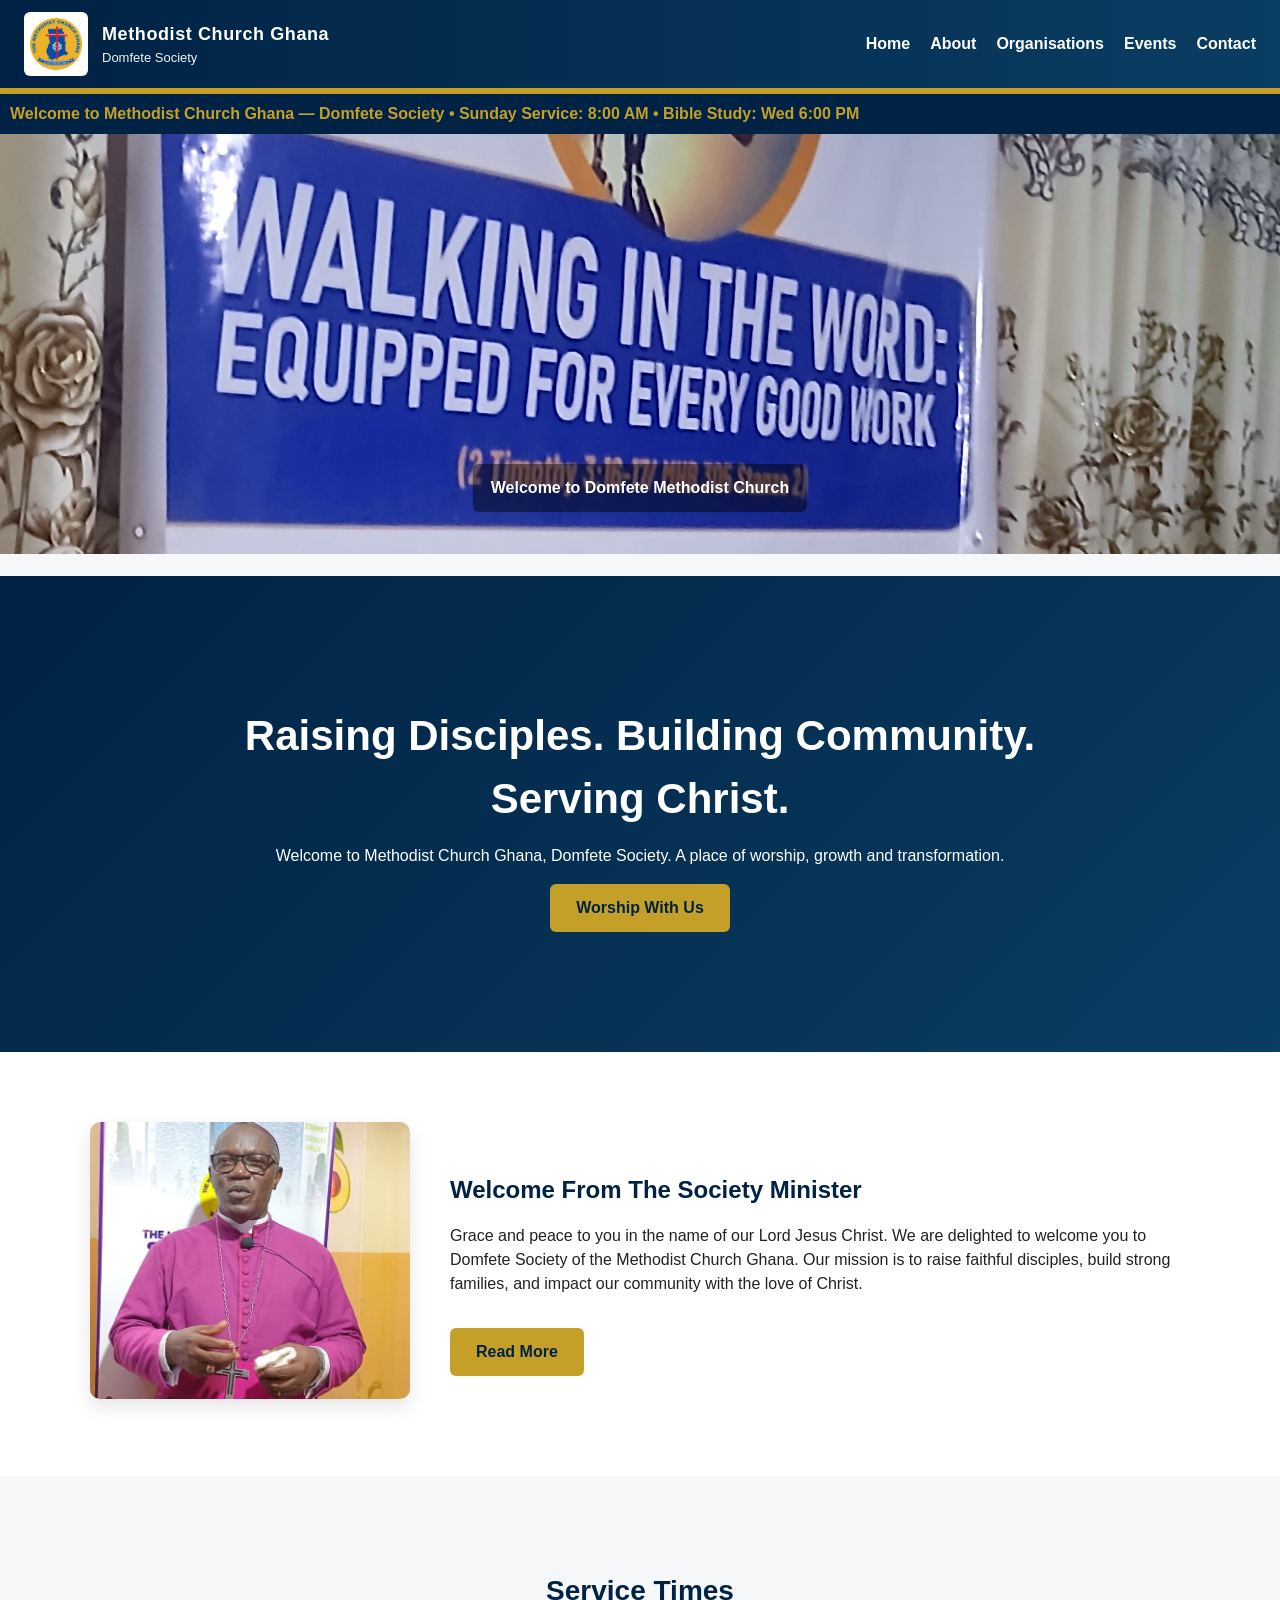
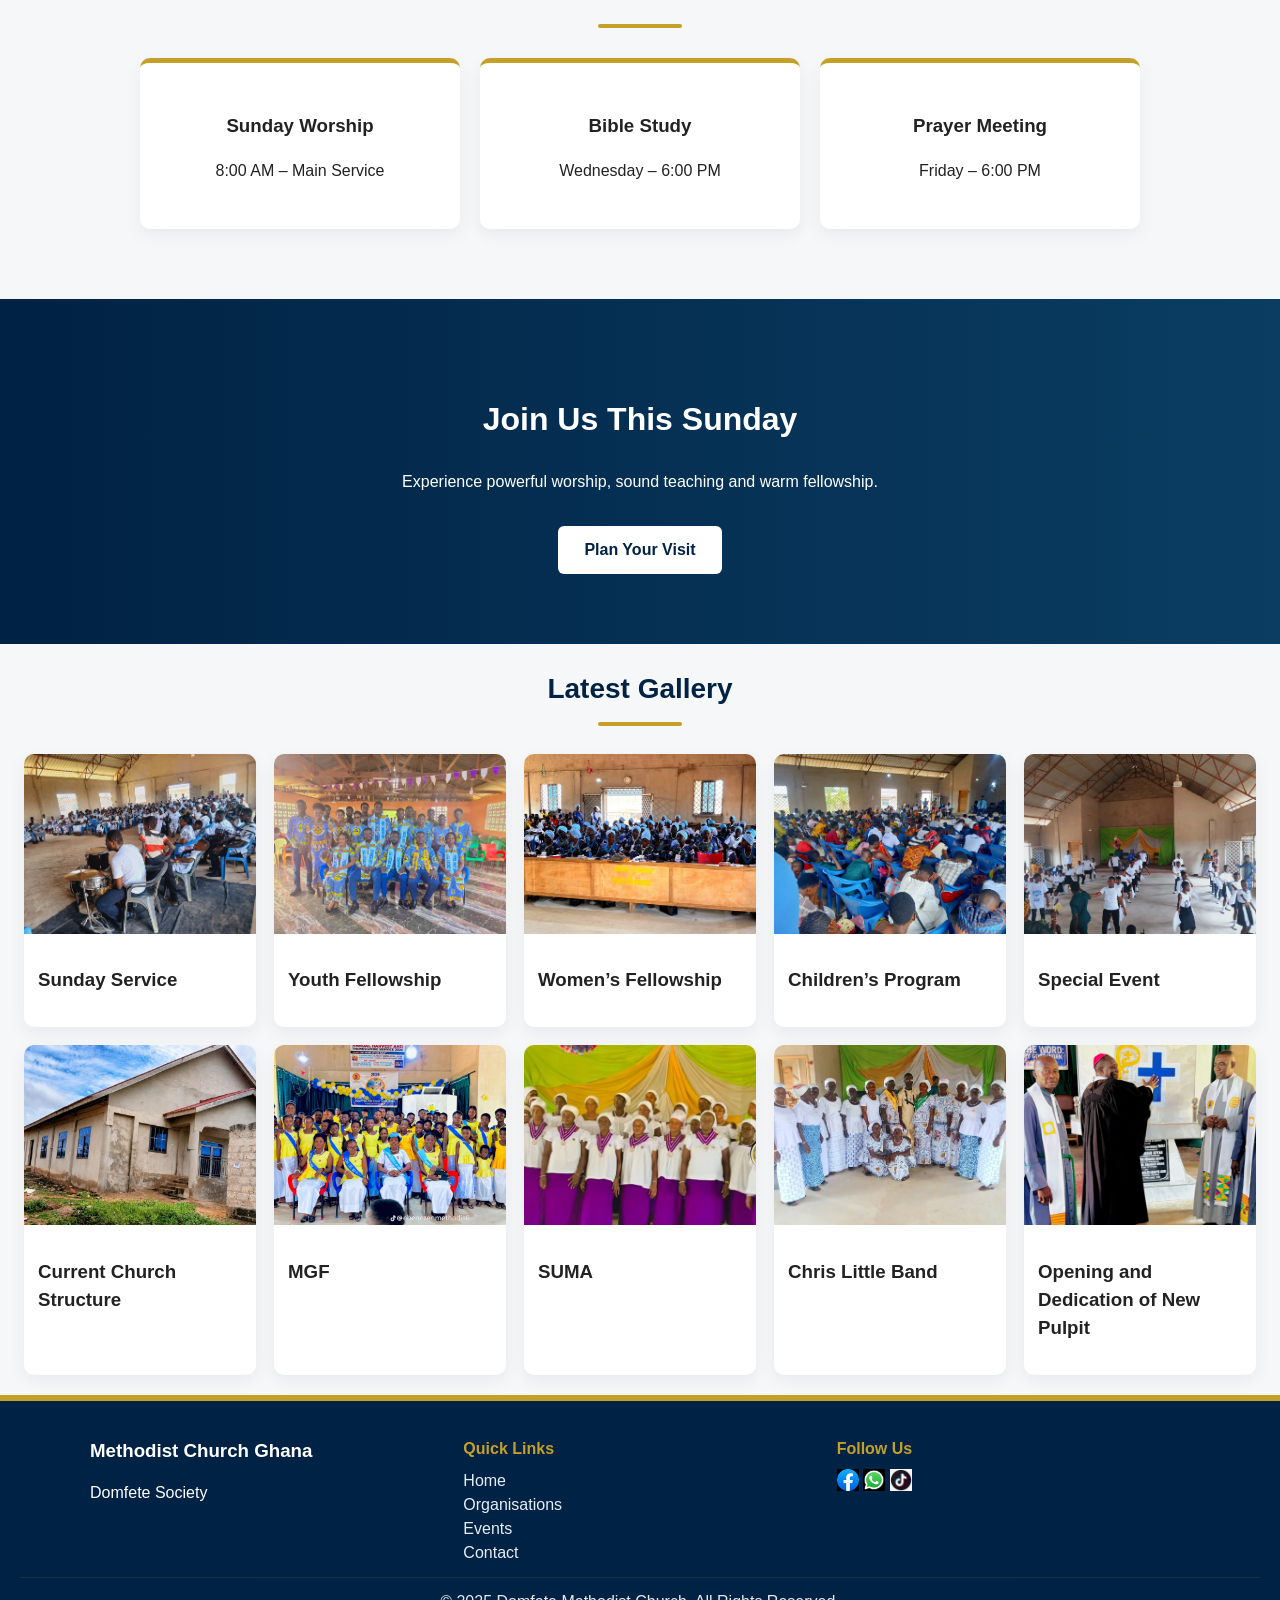
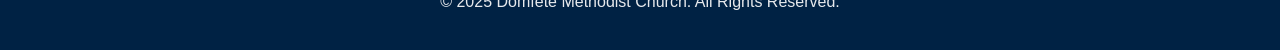
==== index.html @ f0b9dcc0 "Add files via upload" ====
<!DOCTYPE html>
<html lang="en">
<head>
  <meta charset="utf-8" />
  <meta name="viewport" content="width=device-width,initial-scale=1" />
  <title>Methodist Church Ghana — Domfete Society</title>
  <link rel="stylesheet" href="style.css">
</head>
<body>

  <!-- HEADER -->
  <header class="main-header">
    <div class="header-left">
      <img src="images/methodis logo.png" class="header-logo" alt="logo">
      <div class="header-text">
        <h1>Methodist Church Ghana</h1>
        <p>Domfete Society</p>
      </div>
    </div>

    <div style="display:flex;align-items:center;gap:14px">
      <nav class="navbar">
        <ul>
          <li><a href="index.html">Home</a></li>
          <li><a href="about.html">About</a></li>
          <li><a href="organisations.html">Organisations</a></li>
          <li><a href="events.html">Events</a></li>
          <li><a href="contact.html">Contact</a></li>
        </ul>
      </nav>
      <div class="hamburger" onclick="toggleMenu()">☰</div>
    </div>
  </header>

  <!-- SCROLLING ANNOUNCE -->
  <div class="scroll-text"><span>Welcome to Methodist Church Ghana — Domfete Society • Sunday Service: 8:00 AM • Bible Study: Wed 6:00 PM</span></div>

  <!-- SLIDESHOW -->
  <div class="slideshow-container">
    <div class="slide fade"><img src="images/Theme.jpg" alt=""><div class="slide-text">Welcome to Domfete Methodist Church</div></div>
    <div class="slide fade"><img src="images/children's week.jpg" alt=""><div class="slide-text">Growing in Christ Together</div></div>
    <div class="slide fade"><img src="images/Youth.jpg" alt=""><div class="slide-text">Service to God and Community</div></div>
  </div>

  <!-- HERO -->
  <section class="hero">
  <div class="hero-overlay"></div   >
  <div class="hero-content">
    <h1>Raising Disciples. Building Community. Serving Christ.</h1>
    <p>
      Welcome to Methodist Church Ghana, Domfete Society.
      A place of worship, growth and transformation.
    </p>
    <a href="contact.html" class="btn-primary">Worship With Us</a>
  </div>
</section>

  <!-- WELCOME MESSAGE -->
<section class="welcome-section">
  <div class="welcome-container">
    <div class="welcome-image">
      <img src="images/pastor.jpg" alt="Society Minister">
    </div>
    <div class="welcome-content">
      <h2>Welcome From The Society Minister</h2>
      <p>
        Grace and peace to you in the name of our Lord Jesus Christ.
        We are delighted to welcome you to Domfete Society of the Methodist Church Ghana.
        Our mission is to raise faithful disciples, build strong families,
        and impact our community with the love of Christ.
      </p>
      <a href="about.html" class="btn-primary">Read More</a>
    </div>
  </div>
</section>

<!-- SERVICE TIMES -->
<section class="service-times">
  <h2 class="section-title">Service Times</h2>
  <div class="service-grid">
    <div class="service-card">
      <h3>Sunday Worship</h3>
      <p>8:00 AM – Main Service</p>
    </div>

    <div class="service-card">
      <h3>Bible Study</h3>
      <p>Wednesday – 6:00 PM</p>
    </div>

    <div class="service-card">
      <h3>Prayer Meeting</h3>
      <p>Friday – 6:00 PM</p>
    </div>
  </div>
</section>

<!-- CALL TO ACTION -->
<section class="cta-section">
  <h2>Join Us This Sunday</h2>
  <p>Experience powerful worship, sound teaching and warm fellowship.</p>
  <a href="contact.html" class="btn-light">Plan Your Visit</a>
</section>

  <!-- LATEST GALLERY -->
  <h2 class="section-title">Latest Gallery</h2>
  <div class="gallery-grid" id="gallery">
    <!-- Replace image filenames with your actual files -->
    <div class="card reveal"><img src="images/4.jpg" alt=""><div class="card-body"><h3>Sunday Service</h3></div></div>
    <div class="card reveal"><img src="images/45.jpg" alt=""><div class="card-body"><h3>Youth Fellowship</h3></div></div>
    <div class="card reveal"><img src="images/women.webp" alt=""><div class="card-body"><h3>Women’s Fellowship</h3></div></div>
    <div class="card reveal"><img src="images/1.jpg" alt=""><div class="card-body"><h3>Children’s Program</h3></div></div>
    <div class="card reveal"><img src="images/5.jpg" alt=""><div class="card-body"><h3>Special Event</h3></div></div>
     <div class="card reveal"><img src="images/Building.jpeg" alt=""><div class="card-body"><h3>Current Church Structure</h3></div></div>
      <div class="card reveal"><img src="images/girl's.webp" alt=""><div class="card-body"><h3>MGF</h3></div></div>
      <div class="card reveal"><img src="images/suma.jpg" alt=""><div class="card-body"><h3>SUMA</h3></div></div>
      <div class="card reveal"><img src="images/2.jpg" alt=""><div class="card-body"><h3>Chris Little Band</h3></div></div>
      <div class="card reveal"><img src="images/pulpit.jpg" alt=""><div class="card-body"><h3>Opening and Dedication of New Pulpit</h3></div></div>
  </div>

  <!-- FOOTER -->
  <footer class="main-footer">
    <div class="footer-content">
      <div class="footer-section"><h3>Methodist Church Ghana</h3><p>Domfete Society</p></div>
      <div class="footer-section">
        <h4>Quick Links</h4>
        <ul><li><a href="index.html">Home</a></li><li><a href="organisations.html">Organisations</a></li><li><a href="events.html">Events</a></li><li><a href="contact.html">Contact</a></li></ul>
      </div>
      <div class="footer-section">
        <h4>Follow Us</h4>
        <div class="social-icons">
          <a href="http://facebook.com"><img src="images/facebook.jpg" style="width:22px"></a>
          <a href="http://wa.me/233257164442"><img src="images/WhatsApp Image .jpg" style="width:22px"></a>
          <a href="https://tiktok.com/@ebenezer.methodis0"><img src="images/tictok.jpg" style="width:22px"></a>
        </div>
      </div>
    </div>
    <div class="footer-bottom">© 2025 Domfete Methodist Church. All Rights Reserved.</div>
  </footer>

  <!-- SCRIPTS -->
  <script>
    // slideshow
    let slideIndex = 0;
    function showSlides(){
      let i;
      let slides = document.getElementsByClassName("slide");
      for(i=0;i<slides.length;i++){slides[i].style.display="none";}
      slideIndex++;
      if(slideIndex>slides.length){slideIndex=1}
      if(slides[slideIndex-1]) slides[slideIndex-1].style.display="block";
      setTimeout(showSlides,4200);
    }
    showSlides();

    // mobile menu
    function toggleMenu(){
      document.querySelector(".navbar ul").classList.toggle("active");
    }

    // reveal on scroll
    function reveal(){
      let reveals = document.querySelectorAll(".reveal");
      for(let i=0;i<reveals.length;i++){
        let top = reveals[i].getBoundingClientRect().top;
        if(top < window.innerHeight - 80) reveals[i].classList.add("active");
      }
    }
    window.addEventListener("scroll", reveal);
    window.addEventListener("load", reveal);
  </script>
</body>
</html>
---- style.css ----
/* ===== GLOBAL ===== */
:root{
  --navy:#002244;
  --navy2:#0A3D62;
  --gold:#C5A028;
  --white:#ffffff;
  --muted:#f6f7f9;
}
*{box-sizing:border-box}
body{
  margin:0;
  font-family: "Arial", sans-serif;
  color:#222;
  background:var(--muted);
  line-height:1.5;
}

/* ===== HEADER & NAV ===== */
.main-header{
  background: linear-gradient(to right,var(--navy),var(--navy2));
  color:var(--white);
  padding:12px 24px;
  display:flex;
  align-items:center;
  justify-content:space-between;
  gap:20px;
  border-bottom:6px solid var(--gold);
  position:sticky;
  top:0;
  z-index:2000;
}
.header-left{display:flex;align-items:center;gap:14px}
.header-logo{width:64px;height:64px;object-fit:contain;border-radius:6px;background:#fff;padding:6px}
.header-text h1{margin:0;font-size:18px;letter-spacing:0.6px}
.header-text p{margin:0;font-size:13px;opacity:0.95}
.navbar ul{list-style:none;margin:0;padding:0;display:flex;gap:20px;align-items:center}
.navbar a{color:var(--white);text-decoration:none;font-weight:600;transition:color .2s}
.navbar a:hover{color:var(--gold)}
.hamburger{display:none;font-size:26px;color:var(--white);cursor:pointer}

/* ===== SLIDESHOW ===== */
.slideshow-container{position:relative;width:100%;height:420px;overflow:hidden;margin-bottom:22px}
.slide{display:none;position:absolute;width:100%;height:100%}
.slide img{width:100%;height:100%;object-fit:cover;display:block}
.slide-text{position:absolute;left:50%;bottom:42px;transform:translateX(-50%);background:rgba(0,0,0,0.45);color:#fff;padding:12px 18px;border-radius:6px;font-weight:700}

/* ===== SCROLLING BAR (marquee style) ===== */
.scroll-text{width:100%;background:var(--navy);color:var(--gold);padding:8px 10px;overflow:hidden;font-weight:700}
.scroll-text span{display:inline-block;animation:scroll 40s linear infinite}
@keyframes scroll{from{transform:translateX(100%)}to{transform:translateX(-100%)}}

/* ===== HERO / INTRO ===== */
.hero{padding:40px 20px;text-align:center;background:linear-gradient(180deg,rgba(0,0,0,0.15),transparent)}
.hero h1{color:#fff;font-size:36px;margin:8px 0}
.hero p{max-width:900px;margin:10px auto 0;color:#fff}

/* ===== GALLERY (home) ===== */
.gallery-grid{display:grid;grid-template-columns:repeat(auto-fill,minmax(220px,1fr));gap:18px;padding:20px 24px}
.card{background:#fff;border-radius:10px;overflow:hidden;box-shadow:0 6px 18px rgba(5,20,40,0.06);display:flex;flex-direction:column}
.card img{width:100%;height:180px;object-fit:cover;object-position:center;display:block;transition:transform .35s}
.card img:hover{transform:scale(1.03)}
.card-body{padding:14px}

/* ===== ORGANISATIONS (modern cards) ===== */
.org-container{width:92%;max-width:1200px;margin:30px auto;display:flex;flex-direction:column;gap:28px;padding-bottom:10px}
.org-card{display:flex;align-items:center;gap:24px;padding:18px;background:#fff;border-radius:12px;box-shadow:0 6px 18px rgba(2,12,40,0.06);border-left:8px solid var(--gold);transition:transform .25s}
.org-card:hover{transform:translateY(-6px)}
.org-image img{width:260px;height:170px;object-fit:cover;border-radius:8px}
.org-content{flex:1}
.org-content h2{color:var(--navy);margin:0 0 8px;font-size:22px}
.org-content p{margin:0;color:#333}
.org-logo img{width:84px;height:84px;object-fit:contain}

/* ===== SECTION TITLE ===== */
.section-title{text-align:center;font-size:28px;color:var(--navy);margin:24px 0 8px}
.section-title::after{content:"";display:block;width:84px;height:4px;background:var(--gold);margin:12px auto 0;border-radius:3px}

/* ===== FOOTER ===== */
.main-footer{background:var(--navy);color:var(--white);padding:36px 20px;border-top:6px solid var(--gold)}
.footer-content{display:grid;grid-template-columns:repeat(auto-fit,minmax(200px,1fr));gap:20px;max-width:1100px;margin:0 auto 12px}
.footer-section h3{margin:0 0 6px;color:var(--white)}
.footer-section h4{margin:0 0 8px;color:var(--gold)}
.footer-section ul{list-style:none;padding:0;margin:0}
.footer-section a{color:#e7eef6;text-decoration:none}
.footer-bottom{text-align:center;padding-top:12px;border-top:1px solid rgba(197,160,40,0.15);opacity:0.9}

/* ===== ANIMATION REVEAL ===== */
.reveal{opacity:0;transform:translateY(25px);transition:all .7s ease}
.reveal.active{opacity:1;transform:translateY(0)}

/* ===== RESPONSIVE ===== */
@media(max-width:900px){
  .org-card{flex-direction:column;text-align:center}
  .org-image img{width:100%;height:auto}
  .org-logo img{margin-top:8px}
}
@media(max-width:768px){
  .navbar ul{display:none;flex-direction:column;background:transparent;width:100%;padding-top:12px}
  .navbar ul.active{display:flex}
  .hamburger{display:block}
  .main-header{flex-direction:column;gap:10px;padding:12px}
  .slideshow-container{height:320px}
  .slide img{height:320px}
  .card img{height:160px}
}
/* ===== LEADERSHIP SECTION ===== */

.leadership-title{
  text-align:center;
  font-size:24px;
  color:var(--navy);
  margin-bottom:20px;
}

.leadership-grid{
  display:grid;
  grid-template-columns:repeat(auto-fit,minmax(220px,1fr));
  gap:20px;
  margin-top:20px;
}

.leader-card{
  background:#fff;
  padding:20px;
  border-radius:10px;
  text-align:center;
  box-shadow:0 6px 18px rgba(2,12,40,0.06);
  border-top:6px solid var(--gold);
  transition:transform .3s ease, box-shadow .3s ease;
}

.leader-card:hover{
  transform:translateY(-6px);
  box-shadow:0 10px 22px rgba(2,12,40,0.12);
}

.leader-card h4{
  margin:0;
  color:var(--navy);
  font-size:18px;
}

.leader-card p{
  margin:6px 0 0;
  color:#555;
  font-weight:600;
}

.btn-primary{
  display:inline-block;
  background:var(--gold);
  color:var(--navy);
  padding:12px 26px;
  border-radius:6px;
  font-weight:700;
  text-decoration:none;
  margin-top:16px;
  transition:all .3s ease;
}
.btn-primary:hover{
  background:var(--navy);
  color:#fff;
  transform:translateY(-3px);
}

.btn-light{
  display:inline-block;
  background:#fff;
  color:var(--navy);
  padding:12px 26px;
  border-radius:6px;
  font-weight:700;
  text-decoration:none;
  margin-top:16px;
  transition:all .3s ease;
}
.btn-light:hover{
  background:var(--gold);
  color:#000;
}

.hero{
  background:linear-gradient(135deg, var(--navy), var(--navy2));
  padding:120px 20px;
  text-align:center;
  color:#fff;
}



.hero-overlay{
  position:absolute;
  top:0;left:0;right:0;bottom:0;
  background:none;
}

.hero-content{
  position:relative;
  z-index:2;
  max-width:800px;
  margin:auto;
}

.hero h1{
  font-size:42px;
  margin-bottom:14px;
}

.welcome-section{
  padding:70px 20px;
  background:#fff;
}

.welcome-container{
  max-width:1100px;
  margin:auto;
  display:flex;
  align-items:center;
  gap:40px;
}

.welcome-image img{
  width:320px;
  border-radius:10px;
  box-shadow:0 8px 20px rgba(0,0,0,0.1);
}

.welcome-content h2{
  color:var(--navy);
  margin-bottom:14px;
}

.service-times{
  padding:70px 20px;
  background:var(--muted);
  text-align:center;
}

.service-grid{
  display:grid;
  grid-template-columns:repeat(auto-fit,minmax(250px,1fr));
  gap:20px;
  max-width:1000px;
  margin:30px auto 0;
}

.service-card{
  background:#fff;
  padding:30px;
  border-radius:10px;
  box-shadow:0 6px 18px rgba(2,12,40,0.06);
  border-top:5px solid var(--gold);
}

.cta-section{
  background:linear-gradient(to right,var(--navy),var(--navy2));
  color:#fff;
  padding:70px 20px;
  text-align:center;
}

.cta-section h2{
  font-size:32px;
}

@media(max-width:900px){
  .welcome-container{
    flex-direction:column;
    text-align:center;
  }

  .welcome-image img{
    width:100%;
    max-width:300px;
  }

  .hero h1{
    font-size:28px;
  }
}

/* ===== SIGNPOST SECTION ===== */

.signpost-section{
  margin-top:40px;
  text-align:center;
}

.signpost-section h3{
  color:var(--navy);
  margin-bottom:14px;
}

.signpost-section img{
  width:100%;
  max-width:700px;
  border-radius:12px;
  box-shadow:0 10px 25px rgba(0,0,0,0.1);
  transition:transform .3s ease;
}

.signpost-section img:hover{
  transform:scale(1.02);
}

/* ===== CONTACT PAGE PREMIUM ===== */

.contact-container{
  max-width:1100px;
  margin:40px auto;
  padding:0 20px;
}

.contact-grid{
  display:grid;
  grid-template-columns:repeat(auto-fit,minmax(320px,1fr));
  gap:40px;
  margin-top:30px;
}

.contact-info-box,
.contact-form-box{
  background:#fff;
  padding:30px;
  border-radius:12px;
  box-shadow:0 10px 25px rgba(0,0,0,0.06);
}

.contact-info-box h3,
.contact-form-box h3{
  color:var(--navy);
  margin-bottom:15px;
}

/* Social Buttons */
.social-buttons{
  display:flex;
  gap:12px;
  margin:15px 0;
  flex-wrap:wrap;
}

.social-buttons a{
  background:var(--navy);
  color:#fff;
  padding:10px 16px;
  border-radius:6px;
  text-decoration:none;
  font-weight:600;
  transition:.3s ease;
}

.social-buttons a:hover{
  background:var(--gold);
  color:#000;
}

/* Signpost Image */
.signpost-image img{
  width:100%;
  margin-top:20px;
  border-radius:10px;
  box-shadow:0 8px 20px rgba(0,0,0,0.1);
}

/* Contact Form */
.contact-form-box form{
  display:flex;
  flex-direction:column;
  gap:15px;
}

.contact-form-box input,
.contact-form-box textarea{
  padding:12px;
  border:1px solid #ddd;
  border-radius:6px;
  font-family:inherit;
}

.contact-form-box button{
  background:var(--gold);
  color:var(--navy);
  padding:12px;
  border:none;
  border-radius:6px;
  font-weight:700;
  cursor:pointer;
  transition:.3s ease;
}

.contact-form-box button:hover{
  background:var(--navy);
  color:#fff;
}

/* Map Section */
.map-section{
  margin-top:60px;
  text-align:center;
}

.map-section h3{
  color:var(--navy);
  margin-bottom:15px;
}
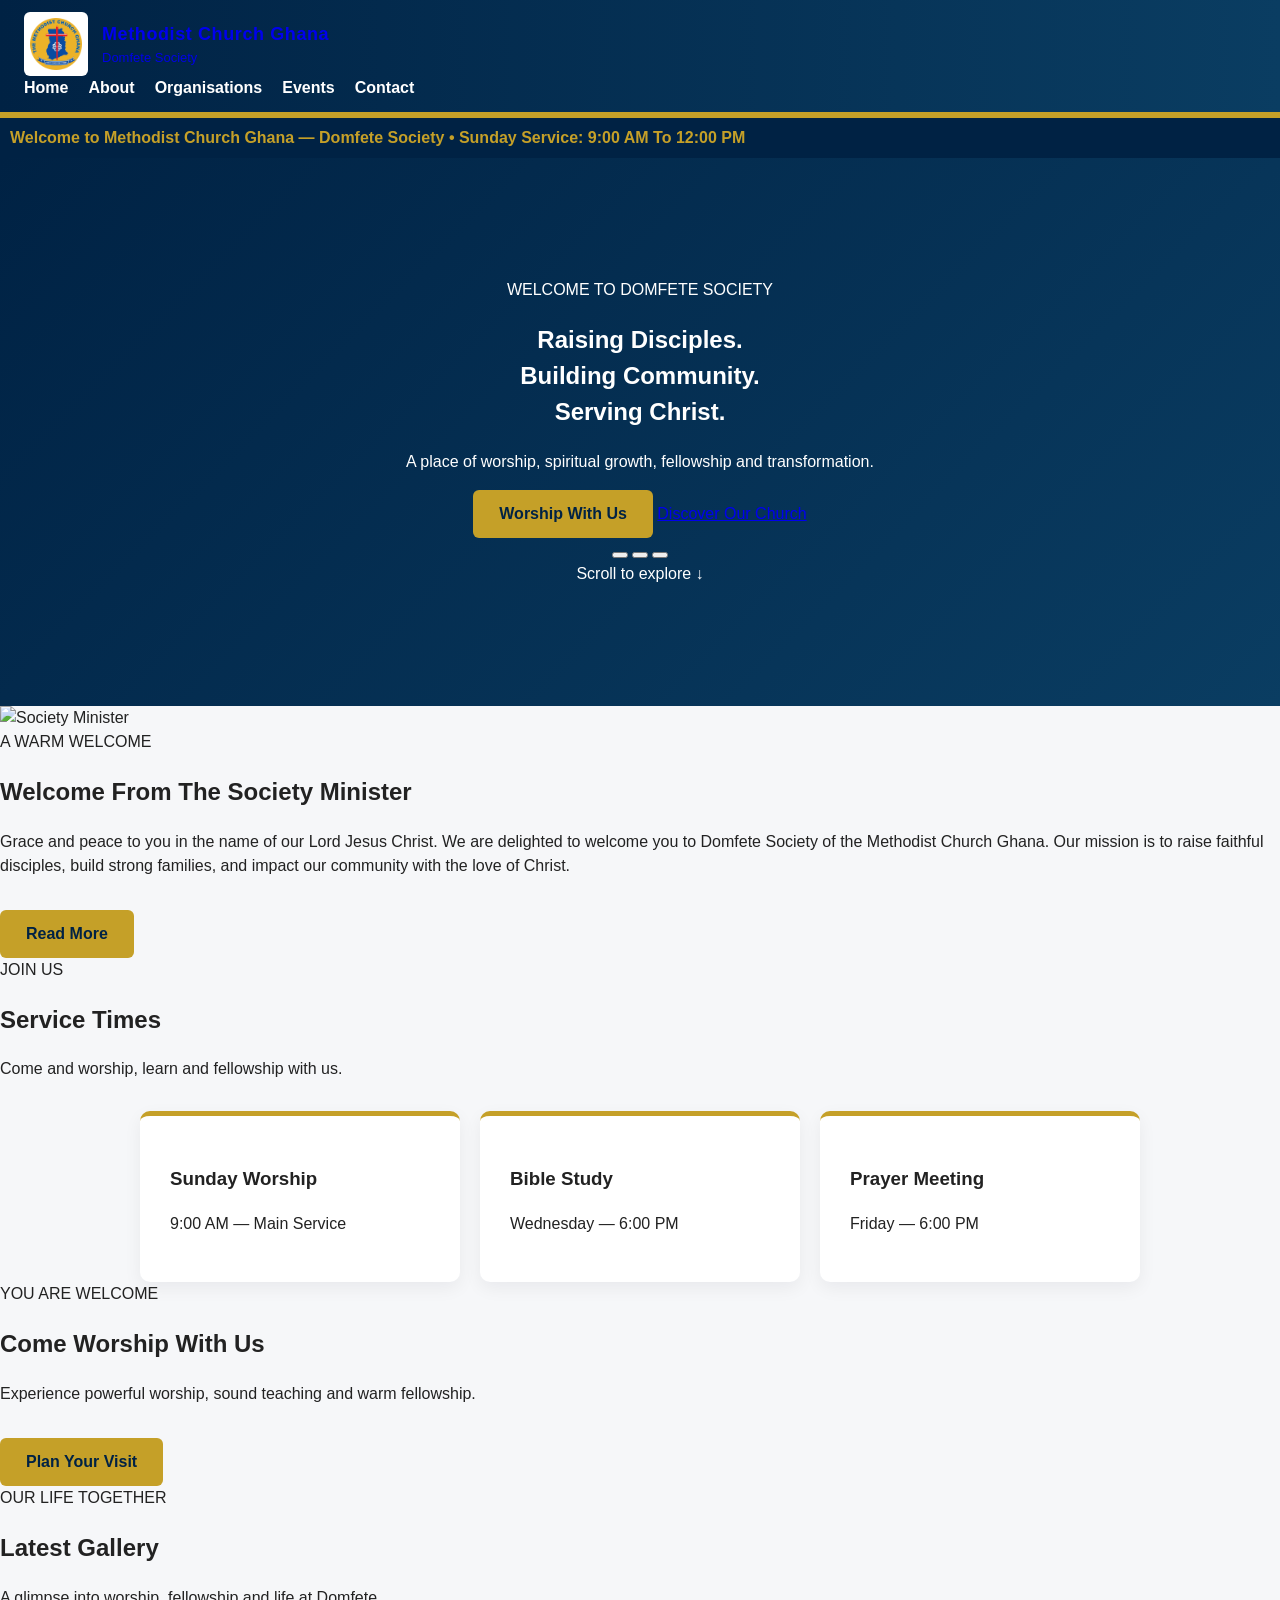
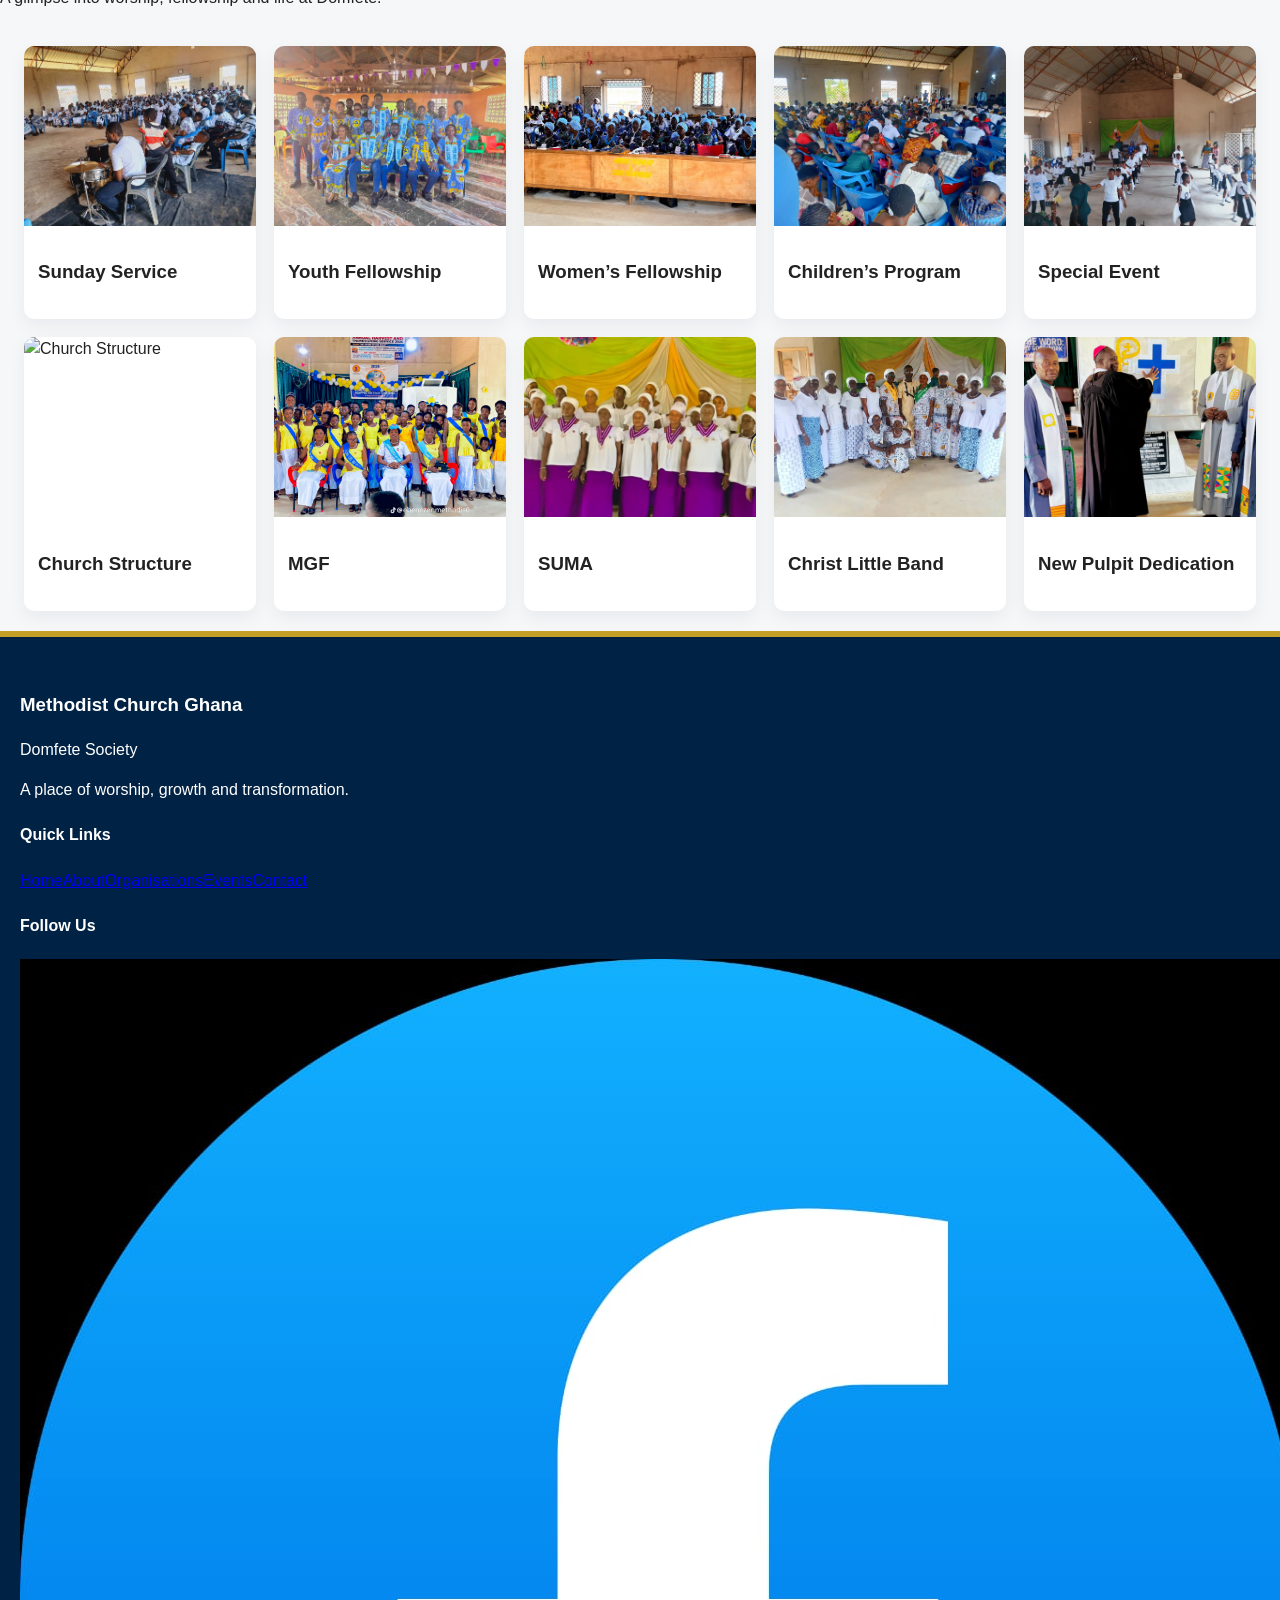
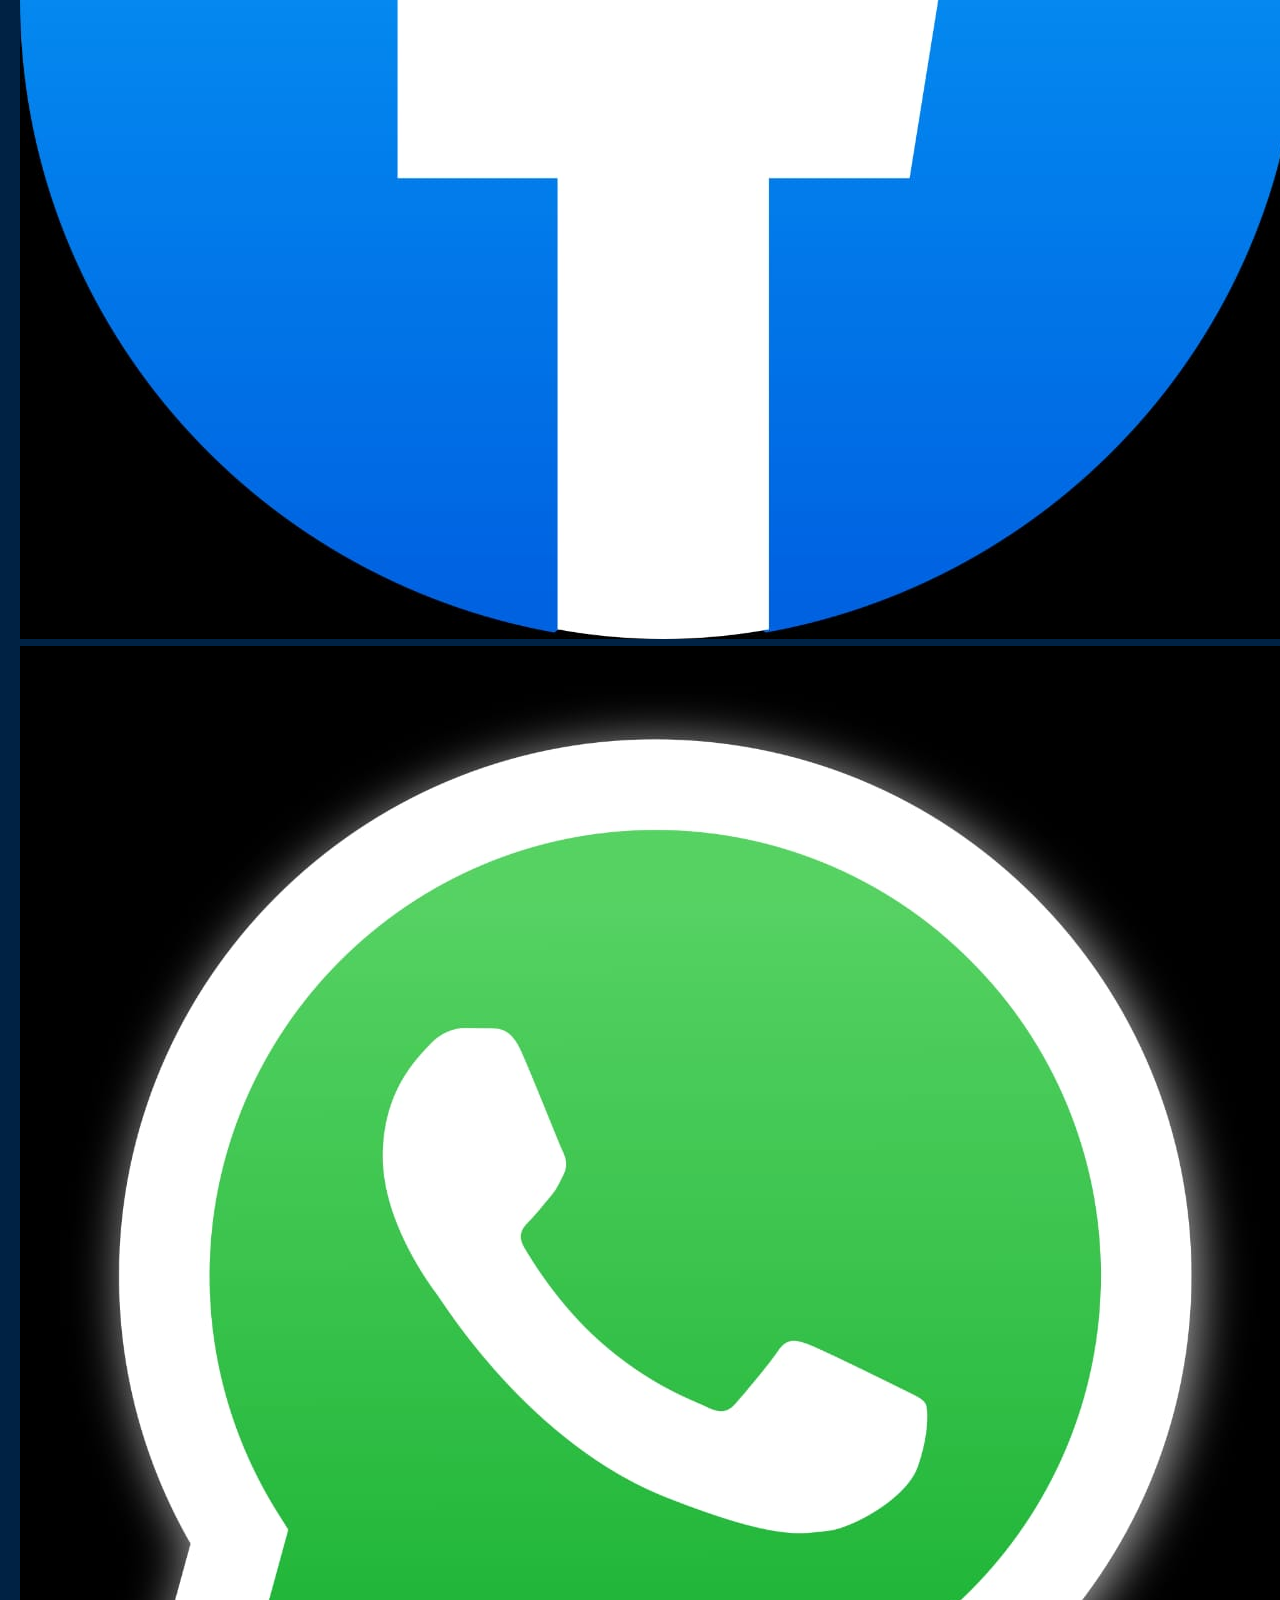
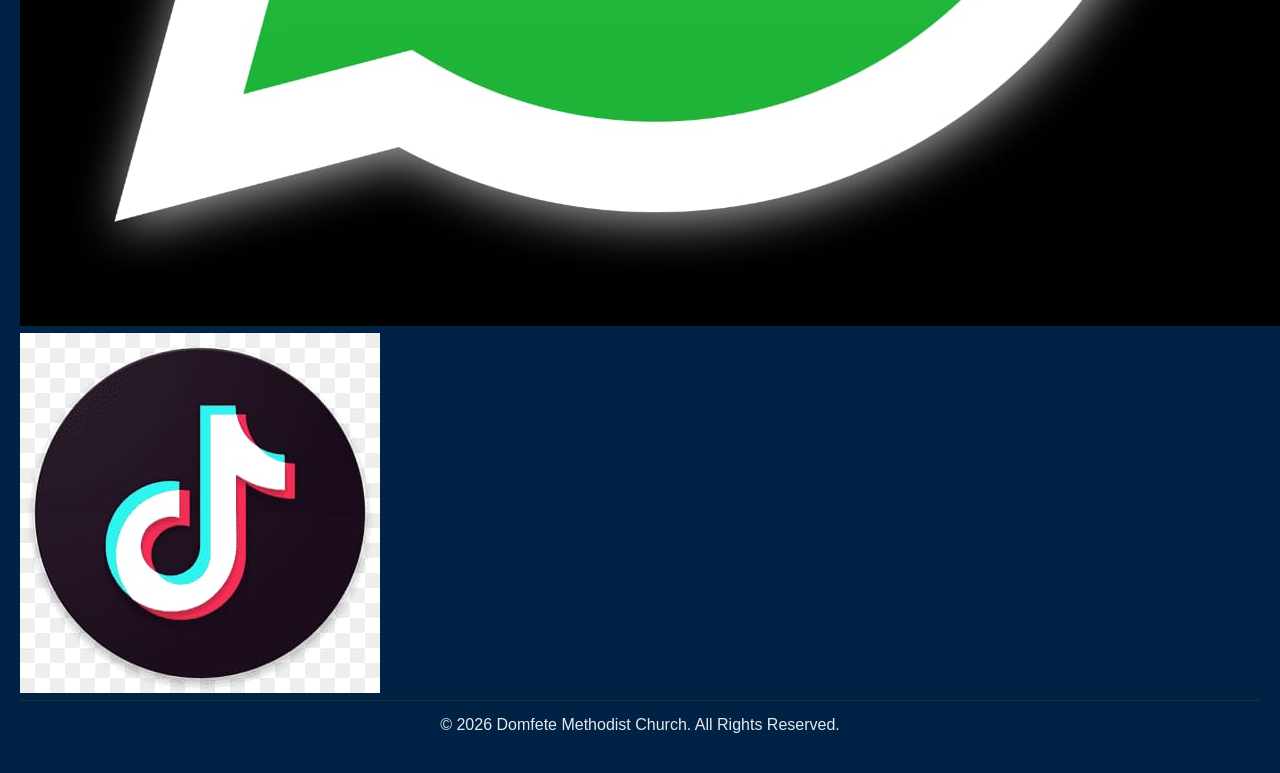
==== commit 77b8d9af: "Update index.html" ====
--- a/index.html
+++ b/index.html
@@ -1,173 +1,204 @@
-<!DOCTYPE html>
-<html lang="en">
-<head>
-  <meta charset="utf-8" />
-  <meta name="viewport" content="width=device-width,initial-scale=1" />
-  <title>Methodist Church Ghana — Domfete Society</title>
-  <link rel="stylesheet" href="style.css">
-</head>
-<body>
-
-  <!-- HEADER -->
-  <header class="main-header">
-    <div class="header-left">
-      <img src="images/methodis logo.png" class="header-logo" alt="logo">
-      <div class="header-text">
-        <h1>Methodist Church Ghana</h1>
-        <p>Domfete Society</p>
-      </div>
-    </div>
-
-    <div style="display:flex;align-items:center;gap:14px">
-      <nav class="navbar">
-        <ul>
-          <li><a href="index.html">Home</a></li>
-          <li><a href="about.html">About</a></li>
-          <li><a href="organisations.html">Organisations</a></li>
-          <li><a href="events.html">Events</a></li>
-          <li><a href="contact.html">Contact</a></li>
-        </ul>
-      </nav>
-      <div class="hamburger" onclick="toggleMenu()">☰</div>
-    </div>
-  </header>
-
-  <!-- SCROLLING ANNOUNCE -->
-  <div class="scroll-text"><span>Welcome to Methodist Church Ghana — Domfete Society • Sunday Service: 8:00 AM • Bible Study: Wed 6:00 PM</span></div>
-
-  <!-- SLIDESHOW -->
-  <div class="slideshow-container">
-    <div class="slide fade"><img src="images/Theme.jpg" alt=""><div class="slide-text">Welcome to Domfete Methodist Church</div></div>
-    <div class="slide fade"><img src="images/children's week.jpg" alt=""><div class="slide-text">Growing in Christ Together</div></div>
-    <div class="slide fade"><img src="images/Youth.jpg" alt=""><div class="slide-text">Service to God and Community</div></div>
-  </div>
-
-  <!-- HERO -->
-  <section class="hero">
-  <div class="hero-overlay"></div   >
+<!DOCTYPE html><html lang="en"><head><meta charset="utf-8"><meta name="viewport" content="width=device-width,initial-scale=1"><meta name="description" content="Methodist Church Ghana — Domfete Society"><title>Methodist Church Ghana — Domfete Society</title><link rel="stylesheet" href="style.css"></head><body><header class="main-header">
+  <div class="container header-inner">
+    <a class="header-left" href="index.html" style="text-decoration:none">
+      <img src="images/methodis logo.png" class="header-logo" alt="Methodist Church Ghana logo">
+      <div class="header-text"><h1>Methodist Church Ghana</h1><p>Domfete Society</p></div>
+    </a>
+    <nav class="navbar" aria-label="Main navigation"><ul>
+      <li><a href="index.html" class="active">Home</a></li>
+      <li><a href="about.html" class="">About</a></li>
+      <li><a href="organisations.html" class="">Organisations</a></li>
+      <li><a href="events.html" class="">Events</a></li>
+      <li><a href="contact.html" class="">Contact</a></li>
+    </ul></nav>
+    <button class="hamburger" onclick="toggleMenu()" aria-label="Open menu">☰</button>
+  </div>
+</header>
+<div class="scroll-text"><span>Welcome to Methodist Church Ghana — Domfete Society • Sunday Service: 9:00 AM To 12:00 PM </span>
+</div>
+<!--HERO SECTION-->
+
+<section class="hero">
+
+  <!-- SLIDESHOW BACKGROUNDS -->
+  <div class="slides">
+
+    <div class="slide active">
+      <img
+        src="images/building.jpg"
+        alt="Domfete Methodist Church building"
+      >
+      <div class="overlay"></div>
+    </div>
+
+    <div class="slide">
+      <img
+        src="images/4.jpg"
+        alt="Domfete Church Children's Week"
+      >
+      <div class="overlay"></div>
+    </div>
+
+    <div class="slide">
+      <img
+        src="images/Youth.jpg"
+        alt="Domfete Youth Fellowship"
+      >
+      <div class="overlay"></div>
+    </div>
+
+  </div>
+
+
+  <!-- HERO CONTENT -->
   <div class="hero-content">
-    <h1>Raising Disciples. Building Community. Serving Christ.</h1>
+
+    <span class="eyebrow">
+      WELCOME TO DOMFETE SOCIETY
+    </span>
+
+    <h2>
+      Raising Disciples.<br>
+      Building Community.<br>
+      Serving Christ.
+    </h2>
+
     <p>
-      Welcome to Methodist Church Ghana, Domfete Society.
-      A place of worship, growth and transformation.
+      A place of worship, spiritual growth,
+      fellowship and transformation.
     </p>
-    <a href="contact.html" class="btn-primary">Worship With Us</a>
+
+    <div class="buttons">
+
+      <a
+        href="contact.html"
+        class="btn btn-primary"
+      >
+        Worship With Us
+      </a>
+
+      <a
+        href="about.html"
+        class="btn btn-outline"
+      >
+        Discover Our Church
+      </a>
+
+    </div>
+
+  </div>
+
+
+  <!-- SLIDE INDICATORS -->
+  <div class="hero-indicators">
+
+    <button
+      class="hero-dot active"
+      aria-label="Show slide 1"
+      onclick="showSlide(0)"
+    ></button>
+
+    <button
+      class="hero-dot"
+      aria-label="Show slide 2"
+      onclick="showSlide(1)"
+    ></button>
+
+    <button
+      class="hero-dot"
+      aria-label="Show slide 3"
+      onclick="showSlide(2)"
+    ></button>
+
+  </div>
+
+
+  <!-- SCROLL INDICATOR -->
+  <div class="scroll-indicator">
+
+    <span>Scroll to explore</span>
+
+    <span class="scroll-arrow">↓</span>
+
   </div>
 </section>
 
-  <!-- WELCOME MESSAGE -->
-<section class="welcome-section">
-  <div class="welcome-container">
-    <div class="welcome-image">
-      <img src="images/pastor.jpg" alt="Society Minister">
-    </div>
-    <div class="welcome-content">
-      <h2>Welcome From The Society Minister</h2>
-      <p>
-        Grace and peace to you in the name of our Lord Jesus Christ.
-        We are delighted to welcome you to Domfete Society of the Methodist Church Ghana.
-        Our mission is to raise faithful disciples, build strong families,
-        and impact our community with the love of Christ.
-      </p>
-      <a href="about.html" class="btn-primary">Read More</a>
-    </div>
-  </div>
-</section>
-
-<!-- SERVICE TIMES -->
-<section class="service-times">
-  <h2 class="section-title">Service Times</h2>
-  <div class="service-grid">
-    <div class="service-card">
-      <h3>Sunday Worship</h3>
-      <p>8:00 AM – Main Service</p>
-    </div>
-
-    <div class="service-card">
-      <h3>Bible Study</h3>
-      <p>Wednesday – 6:00 PM</p>
-    </div>
-
-    <div class="service-card">
-      <h3>Prayer Meeting</h3>
-      <p>Friday – 6:00 PM</p>
-    </div>
-  </div>
-</section>
-
-<!-- CALL TO ACTION -->
-<section class="cta-section">
-  <h2>Join Us This Sunday</h2>
-  <p>Experience powerful worship, sound teaching and warm fellowship.</p>
-  <a href="contact.html" class="btn-light">Plan Your Visit</a>
-</section>
-
-  <!-- LATEST GALLERY -->
-  <h2 class="section-title">Latest Gallery</h2>
-  <div class="gallery-grid" id="gallery">
-    <!-- Replace image filenames with your actual files -->
-    <div class="card reveal"><img src="images/4.jpg" alt=""><div class="card-body"><h3>Sunday Service</h3></div></div>
-    <div class="card reveal"><img src="images/45.jpg" alt=""><div class="card-body"><h3>Youth Fellowship</h3></div></div>
-    <div class="card reveal"><img src="images/women.webp" alt=""><div class="card-body"><h3>Women’s Fellowship</h3></div></div>
-    <div class="card reveal"><img src="images/1.jpg" alt=""><div class="card-body"><h3>Children’s Program</h3></div></div>
-    <div class="card reveal"><img src="images/5.jpg" alt=""><div class="card-body"><h3>Special Event</h3></div></div>
-     <div class="card reveal"><img src="images/Building.jpeg" alt=""><div class="card-body"><h3>Current Church Structure</h3></div></div>
-      <div class="card reveal"><img src="images/girl's.webp" alt=""><div class="card-body"><h3>MGF</h3></div></div>
-      <div class="card reveal"><img src="images/suma.jpg" alt=""><div class="card-body"><h3>SUMA</h3></div></div>
-      <div class="card reveal"><img src="images/2.jpg" alt=""><div class="card-body"><h3>Chris Little Band</h3></div></div>
-      <div class="card reveal"><img src="images/pulpit.jpg" alt=""><div class="card-body"><h3>Opening and Dedication of New Pulpit</h3></div></div>
-  </div>
-
-  <!-- FOOTER -->
-  <footer class="main-footer">
-    <div class="footer-content">
-      <div class="footer-section"><h3>Methodist Church Ghana</h3><p>Domfete Society</p></div>
-      <div class="footer-section">
-        <h4>Quick Links</h4>
-        <ul><li><a href="index.html">Home</a></li><li><a href="organisations.html">Organisations</a></li><li><a href="events.html">Events</a></li><li><a href="contact.html">Contact</a></li></ul>
-      </div>
-      <div class="footer-section">
-        <h4>Follow Us</h4>
-        <div class="social-icons">
-          <a href="http://facebook.com"><img src="images/facebook.jpg" style="width:22px"></a>
-          <a href="http://wa.me/233257164442"><img src="images/WhatsApp Image .jpg" style="width:22px"></a>
-          <a href="https://tiktok.com/@ebenezer.methodis0"><img src="images/tictok.jpg" style="width:22px"></a>
-        </div>
-      </div>
-    </div>
-    <div class="footer-bottom">© 2025 Domfete Methodist Church. All Rights Reserved.</div>
-  </footer>
-
-  <!-- SCRIPTS -->
-  <script>
-    // slideshow
-    let slideIndex = 0;
-    function showSlides(){
-      let i;
-      let slides = document.getElementsByClassName("slide");
-      for(i=0;i<slides.length;i++){slides[i].style.display="none";}
-      slideIndex++;
-      if(slideIndex>slides.length){slideIndex=1}
-      if(slides[slideIndex-1]) slides[slideIndex-1].style.display="block";
-      setTimeout(showSlides,4200);
-    }
-    showSlides();
-
-    // mobile menu
-    function toggleMenu(){
-      document.querySelector(".navbar ul").classList.toggle("active");
-    }
-
-    // reveal on scroll
-    function reveal(){
-      let reveals = document.querySelectorAll(".reveal");
-      for(let i=0;i<reveals.length;i++){
-        let top = reveals[i].getBoundingClientRect().top;
-        if(top < window.innerHeight - 80) reveals[i].classList.add("active");
-      }
-    }
-    window.addEventListener("scroll", reveal);
-    window.addEventListener("load", reveal);
-  </script>
+<section class="section"><div class="container welcome-grid reveal"><div class="welcome-photo"><img src="images/caretaker.jpeg" alt="Society Minister"></div><div class="welcome-copy"><span class="kicker">A WARM WELCOME</span><h2>Welcome From The Society Minister</h2><p>Grace and peace to you in the name of our Lord Jesus Christ. We are delighted to welcome you to Domfete Society of the Methodist Church Ghana. Our mission is to raise faithful disciples, build strong families, and impact our community with the love of Christ.</p><a href="about.html" class="btn btn-primary">Read More</a></div></div></section>
+
+<section class="section services"><div class="container"><div class="section-head"><span class="kicker">JOIN US</span><h2>Service Times</h2><p>Come and worship, learn and fellowship with us.</p></div><div class="service-grid">
+<div class="service-card reveal"><h3>Sunday Worship</h3><p>9:00 AM — Main Service</p></div>
+<div class="service-card reveal"><h3>Bible Study</h3><p>Wednesday — 6:00 PM</p></div>
+<div class="service-card reveal"><h3>Prayer Meeting</h3><p>Friday — 6:00 PM</p></div>
+</div></div></section>
+
+<section class="cta"><div class="container"><span class="kicker">YOU ARE WELCOME</span><h2>Come Worship With Us</h2><p>Experience powerful worship, sound teaching and warm fellowship.</p>
+  <a href="contact.html" class="btn btn-primary">Plan Your Visit</a></div></section>
+
+<section class="section"><div class="container"><div class="section-head"><span class="kicker">OUR LIFE TOGETHER</span><h2>Latest Gallery</h2><p>A glimpse into worship, fellowship and life at Domfete.</p></div><div class="gallery-grid">
+<div class="card reveal"><img src="images/4.jpg" alt="Sunday Service"><div class="card-body"><h3>Sunday Service</h3></div></div>
+<div class="card reveal"><img src="images/45.jpg" alt="Youth Fellowship"><div class="card-body"><h3>Youth Fellowship</h3></div></div>
+<div class="card reveal"><img src="images/women.webp" alt="Women's Fellowship"><div class="card-body"><h3>Women’s Fellowship</h3></div></div>
+<div class="card reveal"><img src="images/1.jpg" alt="Children's Program"><div class="card-body"><h3>Children’s Program</h3></div></div>
+<div class="card reveal"><img src="images/5.jpg" alt="Special Event"><div class="card-body"><h3>Special Event</h3></div></div>
+<div class="card reveal"><img src="images/building.jpg" alt="Church Structure"><div class="card-body"><h3>Church Structure</h3></div></div>
+<div class="card reveal"><img src="images/girl's.webp" alt="Girls Fellowship"><div class="card-body"><h3>MGF</h3></div></div>
+<div class="card reveal"><img src="images/suma.jpg" alt="SUMA"><div class="card-body"><h3>SUMA</h3></div></div>
+<div class="card reveal"><img src="images/2.jpg" alt="Christ Little Band"><div class="card-body"><h3>Christ Little Band</h3></div></div>
+<div class="card reveal"><img src="images/pulpit.jpg" alt="New Pulpit Dedication"><div class="card-body"><h3>New Pulpit Dedication</h3></div></div>
+</div></div></section>
+
+<footer class="main-footer">
+  <div class="container footer-grid">
+    <div><h3>Methodist Church Ghana</h3><p>Domfete Society</p><p>A place of worship, growth and transformation.</p></div>
+    <div><h4>Quick Links</h4><div class="footer-links">
+      <a href="index.html">Home</a><a href="about.html">About</a><a href="organisations.html">Organisations</a><a href="events.html">Events</a><a href="contact.html">Contact</a>
+    </div></div>
+    <div><h4>Follow Us</h4><div class="social-icons">
+      <a href="https://facebook.com" target="_blank"><img src="images/facebook.jpg" alt="Facebook"></a>
+      <a href="https://wa.me/233257164442" target="_blank"><img src="images/WhatsApp Image .jpg" alt="WhatsApp"></a>
+      <a href="https://tiktok.com/@ebenezer.methodis0" target="_blank"><img src="images/tictok.jpg" alt="TikTok"></a>
+    </div></div>
+  </div>
+  <div class="footer-bottom">© 2026 Domfete Methodist Church. All Rights Reserved.</div>
+</footer>
+
+<script>
+function toggleMenu(){document.querySelector('.navbar ul').classList.toggle('active')}
+const els=document.querySelectorAll('.reveal');
+const io=new IntersectionObserver(es=>es.forEach(e=>{if(e.isIntersecting){e.target.classList.add('active');io.unobserve(e.target)}}),{threshold:.1});
+els.forEach(e=>io.observe(e));
+</script>
+<script>
+let i = 0;
+
+const slides = document.querySelectorAll(".slide");
+const dots = document.querySelectorAll(".hero-dot");
+
+function showSlide(index) {
+
+  slides[i].classList.remove("active");
+
+  if (dots[i]) {
+    dots[i].classList.remove("active");
+  }
+
+  i = index;
+
+  slides[i].classList.add("active");
+
+  if (dots[i]) {
+    dots[i].classList.add("active");
+  }
+}
+
+
+setInterval(() => {
+
+  let next = (i + 1) % slides.length;
+
+  showSlide(next);
+
+}, 5000);
+</script>
 </body>
 </html>
